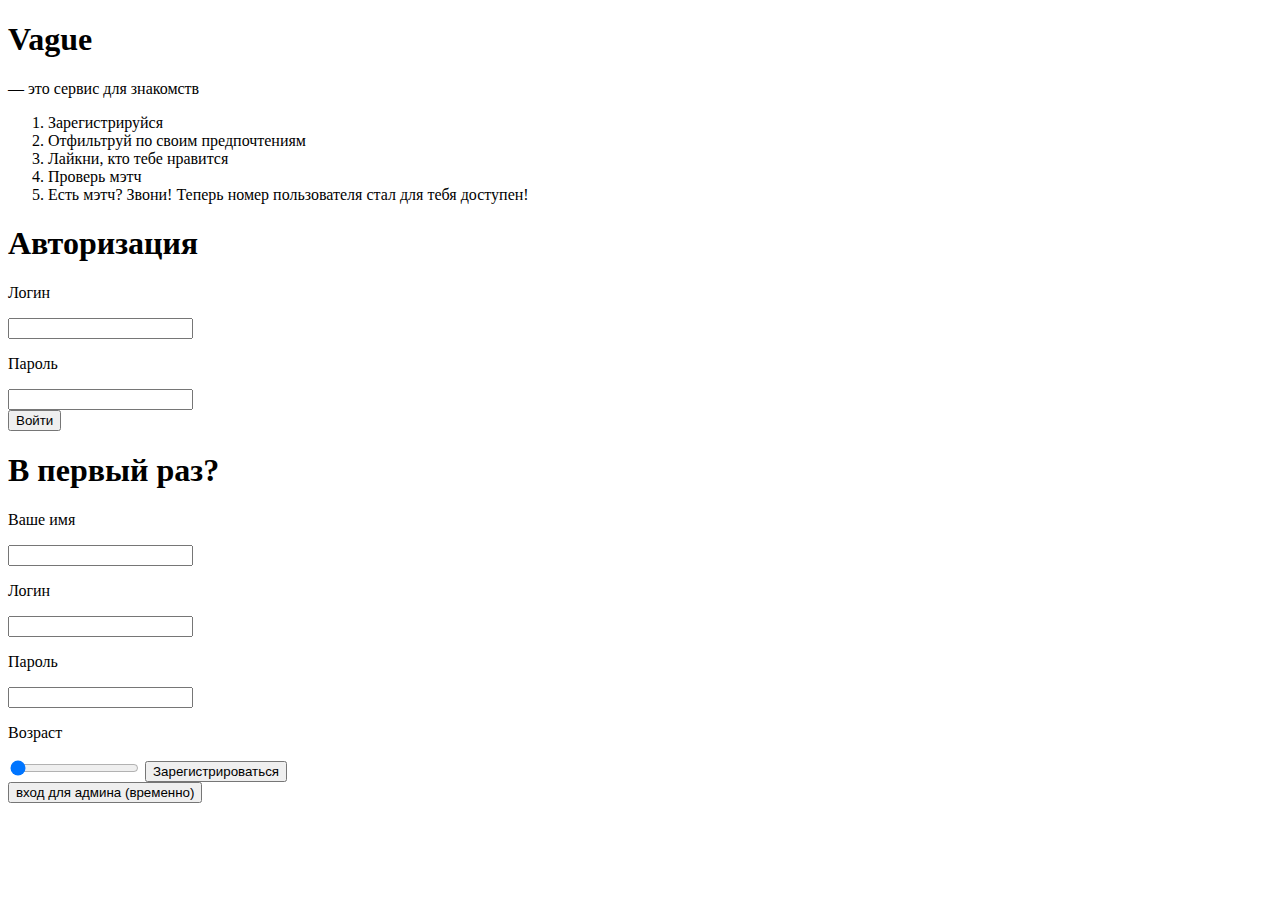
==== src/main/resources/templates/index.html @ 91c5e593 "Доработал ползунок" ====
<!DOCTYPE html>
<html lang="ru" xmlns:th="http://www.w3.org/1999/xhtml">
<head>
    <meta charset="UTF-8" />
    <meta http-equiv="X-UA-Compatible" content="IE=edge" />
    <meta name="viewport" content="width=device-width, initial-scale=1.0" />
    <title>Vague — meet and call!</title>
    <link rel="stylesheet" href="../static/style.css" th:href="@{/style.css}"/>
    <script src="../static/script.js"></script>
  </head>
  <body>
    <header class="header">
      <h1 class="vague-title">Vague</h1>
    </header>
    <div class="container">
      <div class="vague-card description">
        <p class="description-text">— это сервис для знакомств</p>
        <ol class="description-text">
          <li>Зарегистрируйся</li>
          <li>Отфильтруй по своим предпочтениям</li>
          <li>Лайкни, кто тебе нравится</li>
          <li>Проверь мэтч</li>
          <li>
            Есть мэтч? Звони! Теперь номер пользователя стал для тебя доступен!
          </li>
        </ol>
      </div>
      <div class="row-cards">
        <div class="vague-card login">
          <h1 class="new-user-title">Авторизация</h1>
          <form name="vague-authorization" method="get" action="/usermain">
            <p class="field-name">Логин</p>
            <input type="text" name="login" required />
            <p class="field-name">Пароль</p>
            <input type="password" name="password" required /><br>
            <button type="submit" class="btn-block" href="/">Войти</button>
          </form>
        </div>

        <div class="vague-card registration">
          <h1 class="new-user-title">В первый раз?</h1>
          <form name="vague-registration" method="get" action="/settings">
            <p class="field-name">Ваше имя</p>
            <input type="text" name="name_user" required />
            <p class="field-name">Логин</p>
            <input type="text" name="login" required />
            <p class="field-name">Пароль</p>
            <input type="password" name="password" required />
            <p class="field-name" id="one">Возраст</p>
            <input type="range" min="18" max="90" step="1" value="18" id="age" oninput="rangeValueAge()">
            <button type="submit" class="btn-block" href="/">
              Зарегистрироваться
            </button>
          </form>
        </div>
      </div>


      <!--<button type="submit" class="btn-block" href="/login" onclick="View()">qwerty</button>-->
      <form action="/adminmain">
        <button type="submit">вход для админа (временно)</button>
      </form>

    </div>

  <script>

    function View(){
      var xmlhttp = new XMLHttpRequest();
      xmlhttp.open("DELETE", "http://localhost:8081/login", true);
      xmlhttp.setRequestHeader("Content-Type", "application/json");
      var str = "women2";
      xmlhttp.send(JSON.stringify({login: str}));
    }

  </script>

  </body>
</html>
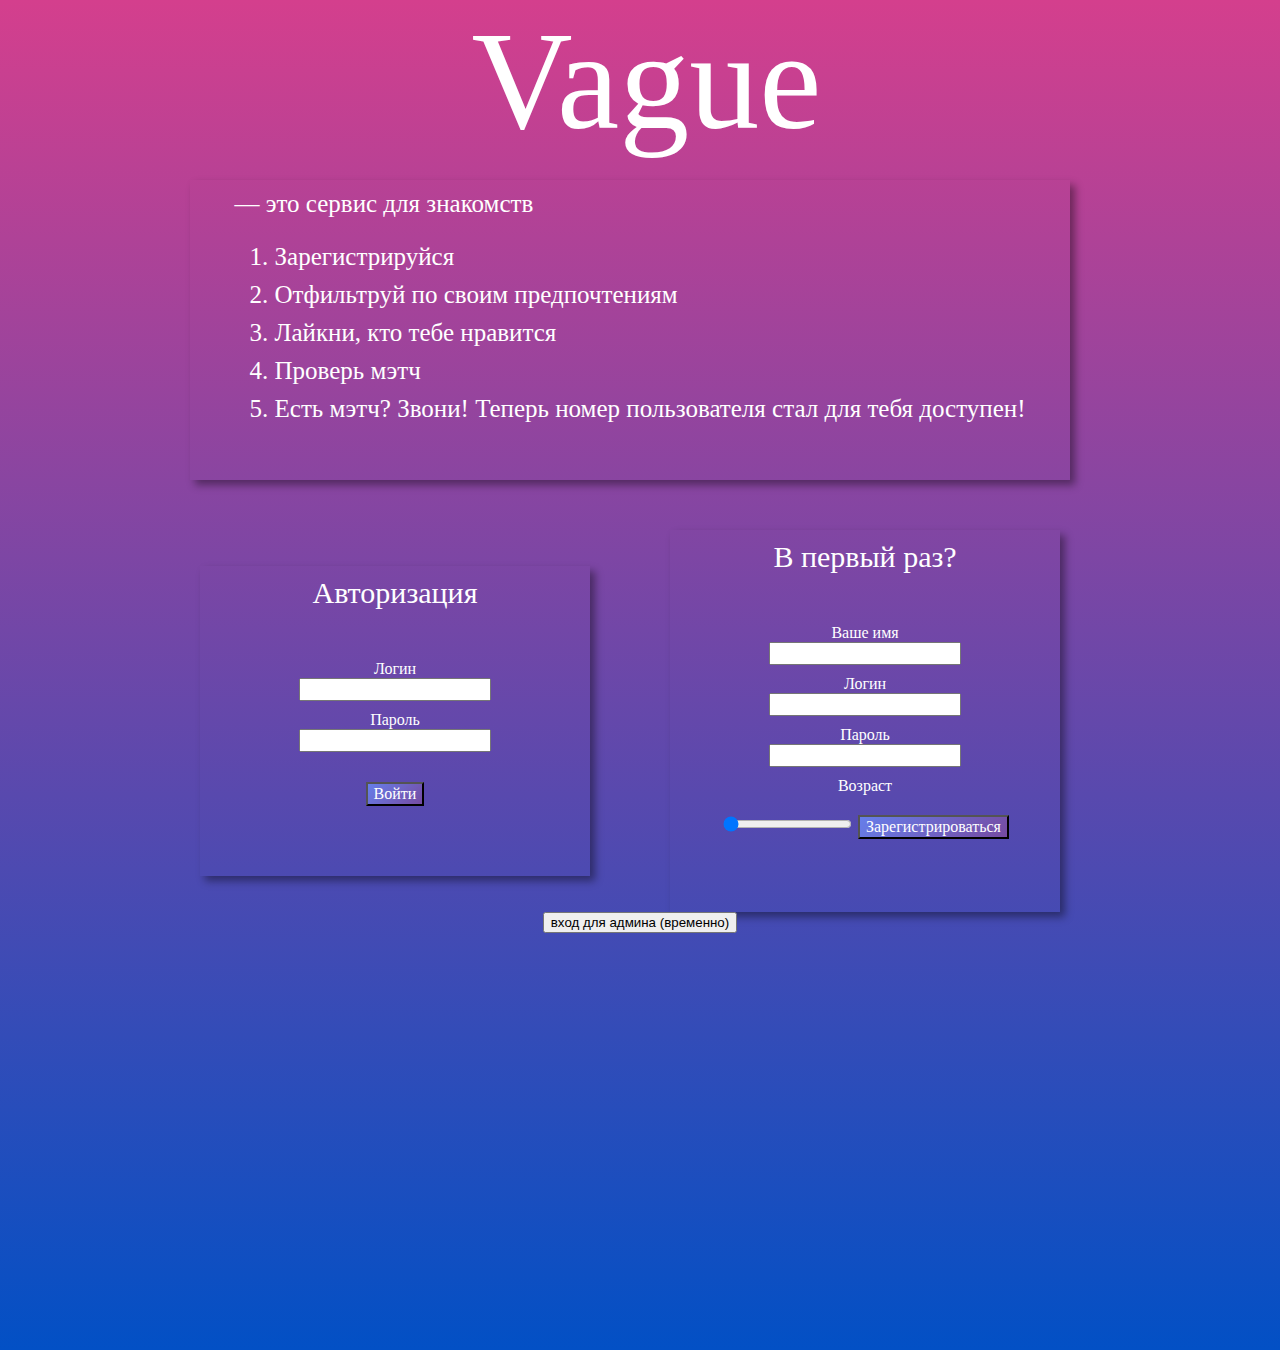
==== commit edc4a359: "Merge pull request #1 from slicenbeat/slicenbeat" ====
--- a/src/main/resources/templates/index.html
+++ b/src/main/resources/templates/index.html
@@ -6,7 +6,7 @@
     <meta name="viewport" content="width=device-width, initial-scale=1.0" />
     <title>Vague — meet and call!</title>
     <link rel="stylesheet" href="../static/style.css" th:href="@{/style.css}"/>
-    <script src="../static/script.js"></script>
+    <script src="../static/script.js" th:src="@{script.js}"></script>
   </head>
   <body>
     <header class="header">
@@ -63,7 +63,7 @@
 
     </div>
 
-  <script>
+  <!--<script>
 
     function View(){
       var xmlhttp = new XMLHttpRequest();
@@ -72,8 +72,8 @@
       var str = "women2";
       xmlhttp.send(JSON.stringify({login: str}));
     }
-
   </script>
+-->
 
   </body>
 </html>
